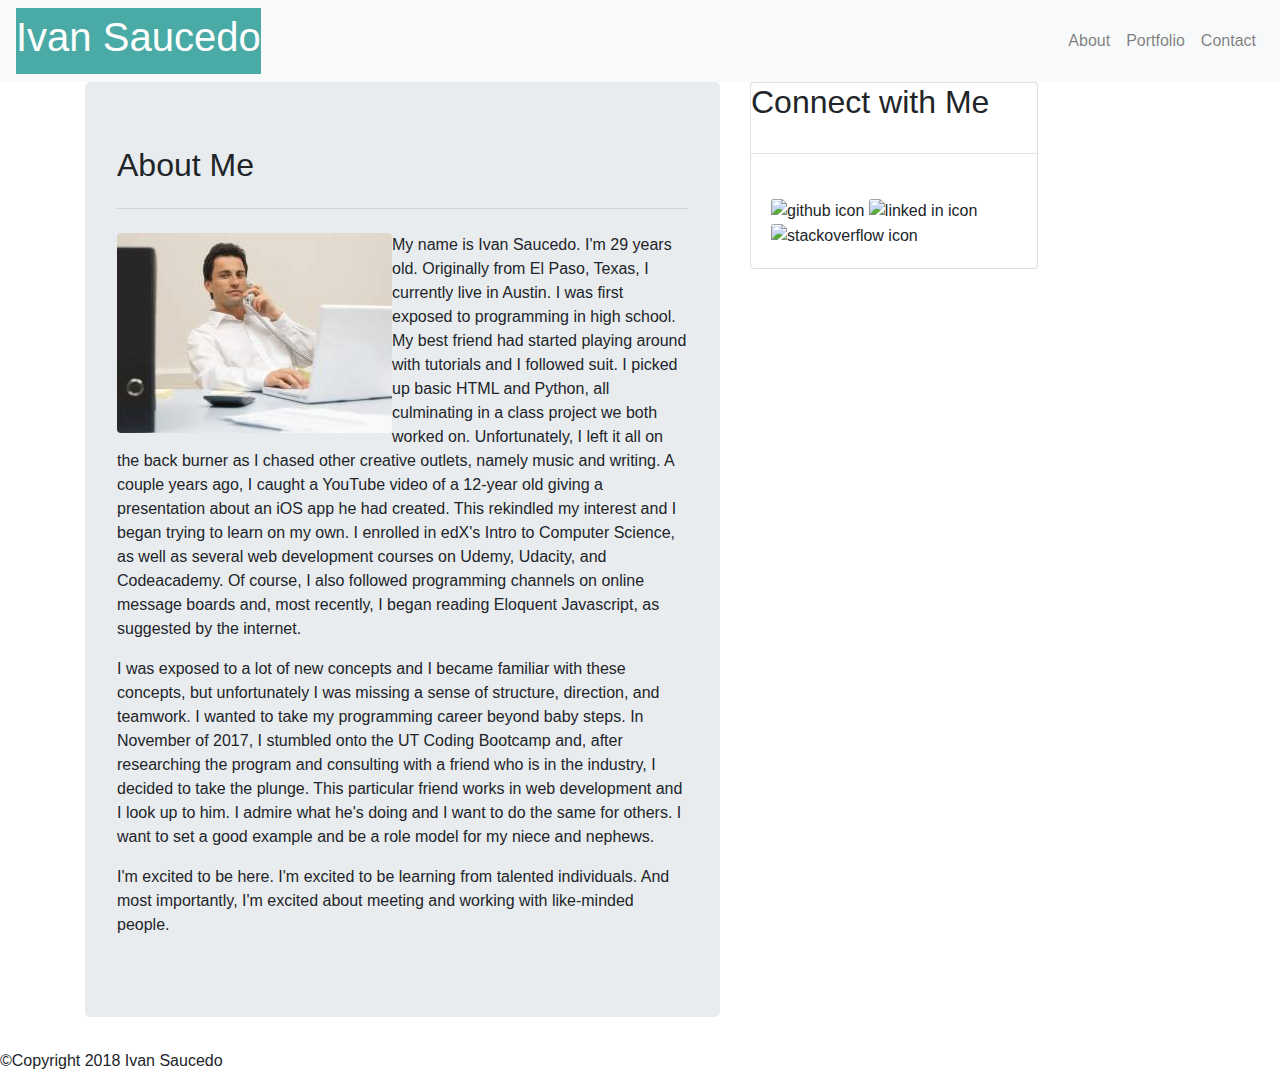
==== index.html @ 637b1f8b "mb m0205.16:19 completed index outline" ====
<!doctype html>
<html lang="en">
  <head>
    <!-- Required meta tags -->
    <meta charset="utf-8">
    <meta name="viewport" content="width=device-width, initial-scale=1, shrink-to-fit=no">

    <!-- Bootstrap CSS -->
    <link rel="stylesheet" href="https://maxcdn.bootstrapcdn.com/bootstrap/4.0.0/css/bootstrap.min.css" integrity="sha384-Gn5384xqQ1aoWXA+058RXPxPg6fy4IWvTNh0E263XmFcJlSAwiGgFAW/dAiS6JXm" crossorigin="anonymous">

    <title>Bootsrap - Portfolio</title>
    <style>
    nav {
        background-color: #fffff;
        
    }
    a.navbar-brand {
        background-color: #4aaaa5;
    }
    h1 {
        color: white;
    }

    </style>

  </head>
  <body>
        <nav class="navbar navbar-expand-lg navbar-light bg-light">
                <a class="navbar-brand" href="#"> <h1>Ivan Saucedo</h1></a>
              
                <div class="navbar-nav ml-auto">
                      <a class="nav-item nav-link" href="#">About <span class="sr-only">(current)</span></a>
                      <a class="nav-item nav-link" href="#">Portfolio</a>
                      <a class="nav-item nav-link" href="#">Contact</a>
                </div>
        </nav>
        
        <div class="container">
            <div class="row">
                <div class="col-7">
                    <div class="jumbotron bg-#ffffff">
                            <h2 class="display-5">About Me</h2>
                            <hr class="my-4">
                            <img src="images/business_dude.jpg" class="rounded float-left" alt="selfie">
                            <p class="aboutp allotherfont">My name is Ivan Saucedo. I'm 29 years old. Originally from El Paso, Texas, I currently live in Austin. I was first exposed to programming in high school. My best friend had started playing around with tutorials and I followed suit. I picked up basic HTML and Python, all culminating in a class project we both worked on. Unfortunately, I left it all on the back burner as I chased other creative outlets, namely music and writing. A couple years ago, I caught a YouTube video of a 12-year old giving a presentation about an iOS app he had created. This rekindled my interest and I began trying to learn on my own. I enrolled in edX's Intro to Computer Science, as well as several web development courses on Udemy, Udacity, and Codeacademy. Of course, I also followed programming channels on online message boards and, most recently, I began reading Eloquent Javascript, as suggested by the internet.
                            </p>
                            <p class="aboutp allotherfont">I was exposed to a lot of new concepts and I became familiar with these concepts, but unfortunately I was missing a sense of structure, direction, and teamwork. I wanted to take my programming career beyond baby steps. In November of 2017, I stumbled onto the UT Coding Bootcamp and, after researching the program and consulting with a friend who is in the industry, I decided to take the plunge. This particular friend works in web development and I look up to him. I admire what he's doing and I want to do the same for others. I want to set a good example and be a role model for my niece and nephews.
                            </p>
                            <p class="aboutp allotherfont">I'm excited to be here. I'm excited to be learning from talented individuals. And most importantly, I'm excited about meeting and working with like-minded people.
                            </p>
                    </div>
                </div>
                <div class="col-4">
                    <div class="card" style="width: 18rem;">
                        <h2 class="display-5">Connect with Me</h2>
                        <hr class="my-4">
                        <div class="card-body">
                            <img class="card-img-top" src="#" alt="github icon">
                            <img class="card-img-top" src="#" alt="linked in icon">
                            <img class="card-img-top" src="#" alt="stackoverflow icon">

                        </div>
                    </div>
                </div>
            </div>
        </div>

        <div class="footervalance"> 
            </div>
    
            <footer class="allotherfont">
                <p class="footer">&copy;Copyright 2018 Ivan Saucedo</p>
            </footer>
        


  </body>
</html>
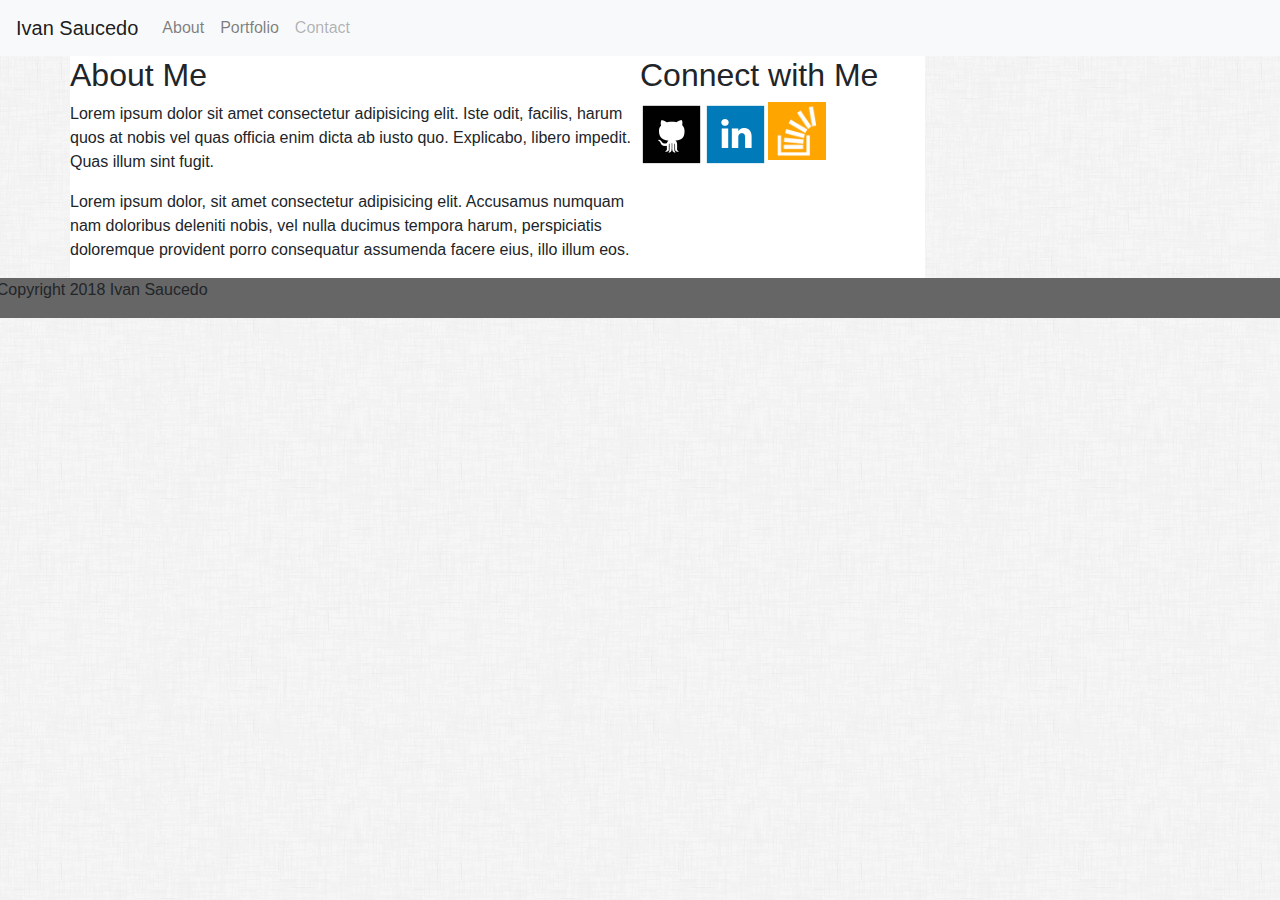
==== commit 19fd5eea: "pc tr208.2:28 1st draft" ====
--- a/index.html
+++ b/index.html
@@ -8,71 +8,98 @@
     <!-- Bootstrap CSS -->
     <link rel="stylesheet" href="https://maxcdn.bootstrapcdn.com/bootstrap/4.0.0/css/bootstrap.min.css" integrity="sha384-Gn5384xqQ1aoWXA+058RXPxPg6fy4IWvTNh0E263XmFcJlSAwiGgFAW/dAiS6JXm" crossorigin="anonymous">
 
-    <title>Bootsrap - Portfolio</title>
+    <title>Bootstrap - Portfolio</title>
     <style>
-    nav {
-        background-color: #fffff;
+        body {
+            background-image: url(images/dust_scratches.png);
+        }
+
+        header {
+            background-color: #ffffff;
+        }
         
-    }
-    a.navbar-brand {
-        background-color: #4aaaa5;
-    }
-    h1 {
-        color: white;
-    }
+        h1 {
+            background-color:#4aaaa5;
+            color: white;
+        }
 
+        footer {
+            background-color: #666666;
+        }
+
+        .main-content {
+            background-color: #ffffff;
+        }
+
+    
     </style>
 
   </head>
+
   <body>
-        <nav class="navbar navbar-expand-lg navbar-light bg-light">
-                <a class="navbar-brand" href="#"> <h1>Ivan Saucedo</h1></a>
-              
-                <div class="navbar-nav ml-auto">
-                      <a class="nav-item nav-link" href="#">About <span class="sr-only">(current)</span></a>
-                      <a class="nav-item nav-link" href="#">Portfolio</a>
-                      <a class="nav-item nav-link" href="#">Contact</a>
-                </div>
-        </nav>
+
+    <!-- header: nav bar -->
+    <nav class="navbar navbar-expand-lg navbar-light bg-light">
+            <a class="navbar-brand" href="#">Ivan Saucedo</a>
+            <div class="collapse navbar-collapse" id="navbarNav">
+              <ul class="navbar-nav">
+                <li class="nav-item">
+                  <a class="nav-link" href="#">About</a>
+                </li>
+                <li class="nav-item">
+                  <a class="nav-link" href="#">Portfolio</a>
+                </li>
+                <li class="nav-item">
+                  <a class="nav-link disabled" href="#">Contact</a>
+                </li>
+              </ul>
+            </div>
+          </nav>
+
+    <div class="container"  max-width="960px" >
+            <!-- style="background:transparent url('images/dust_scratches.png') no-repeat center center /cover" -->
+
         
-        <div class="container">
-            <div class="row">
-                <div class="col-7">
-                    <div class="jumbotron bg-#ffffff">
-                            <h2 class="display-5">About Me</h2>
-                            <hr class="my-4">
-                            <img src="images/business_dude.jpg" class="rounded float-left" alt="selfie">
-                            <p class="aboutp allotherfont">My name is Ivan Saucedo. I'm 29 years old. Originally from El Paso, Texas, I currently live in Austin. I was first exposed to programming in high school. My best friend had started playing around with tutorials and I followed suit. I picked up basic HTML and Python, all culminating in a class project we both worked on. Unfortunately, I left it all on the back burner as I chased other creative outlets, namely music and writing. A couple years ago, I caught a YouTube video of a 12-year old giving a presentation about an iOS app he had created. This rekindled my interest and I began trying to learn on my own. I enrolled in edX's Intro to Computer Science, as well as several web development courses on Udemy, Udacity, and Codeacademy. Of course, I also followed programming channels on online message boards and, most recently, I began reading Eloquent Javascript, as suggested by the internet.
-                            </p>
-                            <p class="aboutp allotherfont">I was exposed to a lot of new concepts and I became familiar with these concepts, but unfortunately I was missing a sense of structure, direction, and teamwork. I wanted to take my programming career beyond baby steps. In November of 2017, I stumbled onto the UT Coding Bootcamp and, after researching the program and consulting with a friend who is in the industry, I decided to take the plunge. This particular friend works in web development and I look up to him. I admire what he's doing and I want to do the same for others. I want to set a good example and be a role model for my niece and nephews.
-                            </p>
-                            <p class="aboutp allotherfont">I'm excited to be here. I'm excited to be learning from talented individuals. And most importantly, I'm excited about meeting and working with like-minded people.
-                            </p>
-                    </div>
-                </div>
-                <div class="col-4">
-                    <div class="card" style="width: 18rem;">
-                        <h2 class="display-5">Connect with Me</h2>
-                        <hr class="my-4">
-                        <div class="card-body">
-                            <img class="card-img-top" src="#" alt="github icon">
-                            <img class="card-img-top" src="#" alt="linked in icon">
-                            <img class="card-img-top" src="#" alt="stackoverflow icon">
+            <!-- main -->  
+            <main class="row">
+                <!-- section: about me, portfolio, contact -->
+                <section class="col-6 main-content">
+                    <!-- heading: about me etc -->
+                    <section class="row">
+                        <h2>About Me</h2>
+                        <hr>
+                    </section>
+                    <!-- content: about me etc -->
+                    <section class="row">
+                        <p>Lorem ipsum dolor sit amet consectetur adipisicing elit. Iste odit, facilis, harum quos at nobis vel quas officia enim dicta ab iusto quo. Explicabo, libero impedit. Quas illum sint fugit.
+                        </p>
+                        <p>Lorem ipsum dolor, sit amet consectetur adipisicing elit. Accusamus numquam nam doloribus deleniti nobis, vel nulla ducimus tempora harum, perspiciatis doloremque provident porro consequatur assumenda facere eius, illo illum eos.
+                        </p>
+                    </section>
+                </section>
+                <!-- connect with me -->
+                <aside class="col-3 main-content">
+                    <!-- title -->
+                    <section class="row">
+                        <h2>Connect with Me</h2>
+                        <hr>
+                    </section>
+                    <!-- social links -->
+                    <section class="row">
+                        <img src="images/github.png" height="64" width="64" alt="github icon" />
+                        <img src="images/linkedin.png" height="64" width="64" alt="linked in icon" />
+                        <img src="images/stackoverflow.png" height="58" width="58" alt="stackoverflow icon" />
+                    </section>
+                </aside>
 
-                        </div>
-                    </div>
-                </div>
-            </div>
-        </div>
+            </main>
 
-        <div class="footervalance"> 
-            </div>
-    
-            <footer class="allotherfont">
-                <p class="footer">&copy;Copyright 2018 Ivan Saucedo</p>
-            </footer>
-        
+    </div>
 
+        <!-- footer -->
+    <footer class="row">
+        <p>&copy;Copyright 2018 Ivan Saucedo</p>
 
+    </footer>
   </body>
 </html>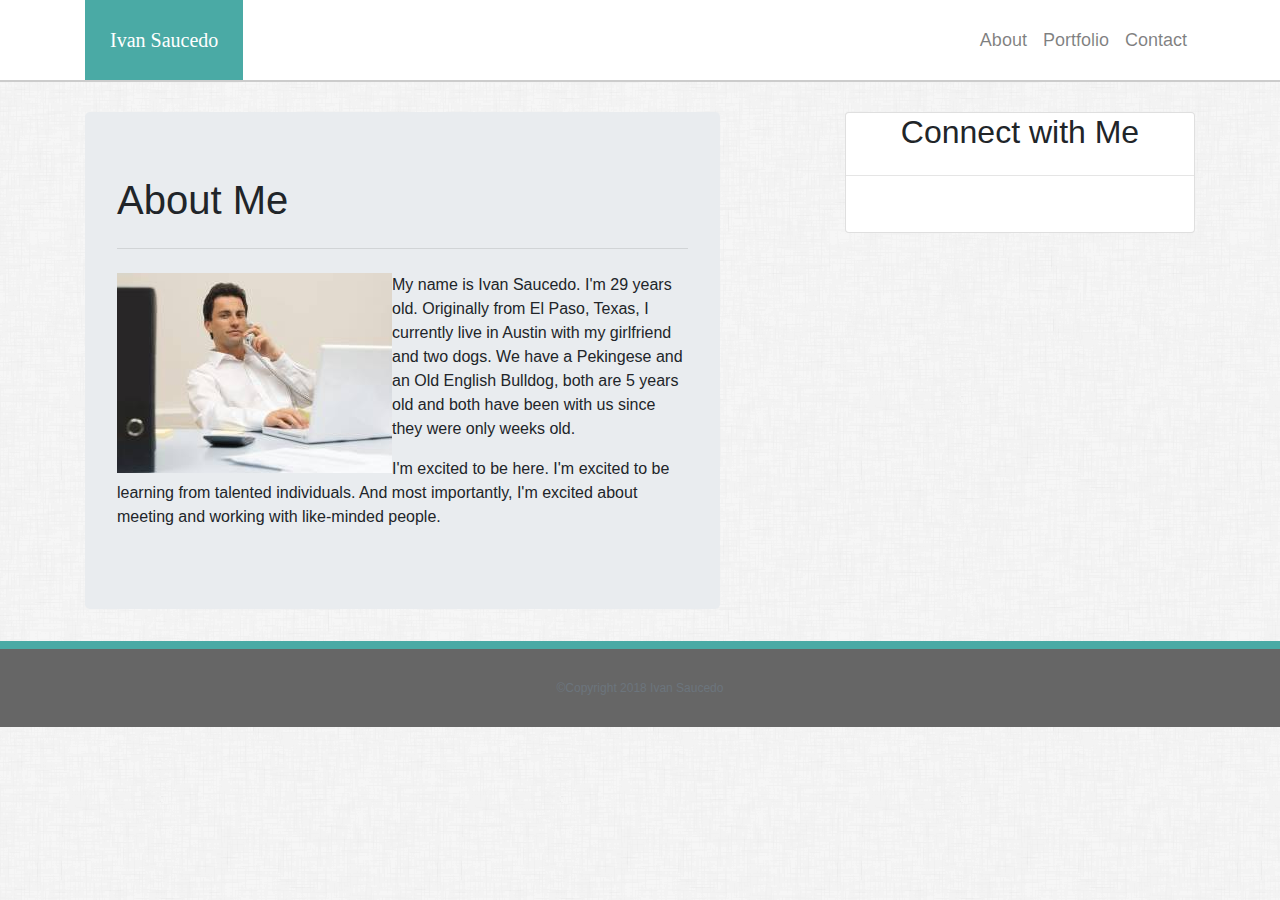
==== commit a618586b: "mb tr208.15:32" ====
--- a/index.html
+++ b/index.html
@@ -8,98 +8,152 @@
     <!-- Bootstrap CSS -->
     <link rel="stylesheet" href="https://maxcdn.bootstrapcdn.com/bootstrap/4.0.0/css/bootstrap.min.css" integrity="sha384-Gn5384xqQ1aoWXA+058RXPxPg6fy4IWvTNh0E263XmFcJlSAwiGgFAW/dAiS6JXm" crossorigin="anonymous">
 
-    <title>Bootstrap - Portfolio</title>
+    <title>About - Ivan Saucedo</title>
     <style>
         body {
             background-image: url(images/dust_scratches.png);
         }
 
-        header {
-            background-color: #ffffff;
-        }
-        
-        h1 {
-            background-color:#4aaaa5;
-            color: white;
+       nav.navbar {
+            /* margin-bottom: 30px; */
+            background: #ffffff !important;
+            border-bottom: 2px solid #cccccc;
         }
 
-        footer {
-            background-color: #666666;
+        /* .bg-light {
+            background-color: #ffffff !important;
+           
+        } */
+
+        .navbar-dark .navbar-toggler-icon {
+
         }
 
-        .main-content {
-            background-color: #ffffff;
+        .navbar-brand {
+            background-color: #4aaaa5;
+            color: #ffffff !important;
+            padding: 25px;
+            margin: -8px 0px -8px 0px;
+            font-family: 'Georgia', Times, Times New Roman, serif;
         }
 
+        /* .navbar-toggler {
+            border-color: #4aaaa5;
+            background: #666666;
+} */
+
+        .nav-link {
+            font-family: Arial, "Helvetica Neue", Helvetica, sans-serif;
+            font-size: 18px;
+            line-height: 34px;
+            color: #777777;
+        }
+
+        /* .navbar-toggler {
+            background-color: #4aaaa5;
+       
+        }
+
+        .navbar-toggler-icon {
+            background-color: #ffffff;
+        } */
+
+        footer {
+            padding: 30px;
+            font-size: 12px;
+            color: #ffffff;
+            color: #cccccc;
+            text-align: center;
+            background: #666666;
+            border-top: 8px solid #4aaaa5;
+        }
+
+        /* main.row {
+            padding: 119px 10px;
+        } */
+
+        body > .container {
+    padding: 30px 15px 0;
+}
+
+
+
+    </style>
+  </head>
+  <body>
+     <!-- navbar -->
+    <header>
+        <nav class="navbar navbar-expand-lg navbar-light bg-light"> 
+            <div class="container">
+                <a class="navbar-brand" href="#">Ivan Saucedo</a>
+                <button class="navbar-toggler collapsed" type="button" data-toggle="collapse" data-target="#navbarCollapse" aria-controls="navbarCollapse" aria-expanded="false" aria-label="Toggle navigation">
+                <span class="navbar-toggler-icon"></span>
+                </button>
+
+                <div class="navbar-collapse collapse" id="navbarCollapse" style="">
+                    <ul class="navbar-nav ml-auto">
+                        <li class="nav-item">
+                            <a class="nav-link" href="#">About <span class="sr-only">(current)</span></a>
+                        </li>
+                        <li class="nav-item">
+                            <a class="nav-link" href="#">Portfolio</a>
+                        </li>
+                        <li class="nav-item">
+                            <a class="nav-link" href="#">Contact</a>
+                        </li>
+                    </ul>
+                </div>
+            </div>
+        </nav>
+    </header>
     
-    </style>
+     <!--  page content -->
+    <main role="main" class="container">
+            <!-- about me, portfolio, contact -->
+        <div class="row">
+            <div class="col-7">
+                <div class="jumbotron">
+                    <h1 class="display-5">About Me</h1>
+                    <hr class="my-4" />
+                    <img src="images/business_dude.jpg" class="img-fluid float-left selfie" alt="selfie" />
+                    <p>My name is Ivan Saucedo. I'm 29 years old. Originally from El Paso, Texas, I currently live in Austin with my girlfriend and two dogs. We have a Pekingese and an Old English Bulldog, both are 5 years old and both have been with us since they were only weeks old.
+                    </p>
+                    <p>I'm excited to be here. I'm excited to be learning from talented individuals. And most importantly, I'm excited about meeting and working with like-minded people.
+                    </p>
+                </div>
+                
+            </div>
+            <!-- connect with me -->
+            <div class="col-4 offset-1">
+                    <div class="card" > <!--removed:style="width: 18rem;" -->
+                        <h2 class="display-5 text-center">Connect with Me</h2>
+                        <hr class="my-3" />
+                        <div class="card-body">
+                            <!-- <img src="images/github.png" alt="github icon" />
+                            <img src="images/linkedin.png" alt="linked in icon" />
+                            <img src="images/stackoverflow.png" alt="stackoverflow icon" /> -->
 
-  </head>
+                        </div>
+                    </div>
+                
+            </div>
+        </div>
+    </main>
+        
+    <!-- footer -->
+    <!-- <div class="row"> -->
+    <footer class="footer">
+        <div class="container">
+        <span class="text-muted">&copy;Copyright 2018 Ivan Saucedo</span>
+        </div>
+    </footer>
 
-  <body>
+ 
 
-    <!-- header: nav bar -->
-    <nav class="navbar navbar-expand-lg navbar-light bg-light">
-            <a class="navbar-brand" href="#">Ivan Saucedo</a>
-            <div class="collapse navbar-collapse" id="navbarNav">
-              <ul class="navbar-nav">
-                <li class="nav-item">
-                  <a class="nav-link" href="#">About</a>
-                </li>
-                <li class="nav-item">
-                  <a class="nav-link" href="#">Portfolio</a>
-                </li>
-                <li class="nav-item">
-                  <a class="nav-link disabled" href="#">Contact</a>
-                </li>
-              </ul>
-            </div>
-          </nav>
-
-    <div class="container"  max-width="960px" >
-            <!-- style="background:transparent url('images/dust_scratches.png') no-repeat center center /cover" -->
-
-        
-            <!-- main -->  
-            <main class="row">
-                <!-- section: about me, portfolio, contact -->
-                <section class="col-6 main-content">
-                    <!-- heading: about me etc -->
-                    <section class="row">
-                        <h2>About Me</h2>
-                        <hr>
-                    </section>
-                    <!-- content: about me etc -->
-                    <section class="row">
-                        <p>Lorem ipsum dolor sit amet consectetur adipisicing elit. Iste odit, facilis, harum quos at nobis vel quas officia enim dicta ab iusto quo. Explicabo, libero impedit. Quas illum sint fugit.
-                        </p>
-                        <p>Lorem ipsum dolor, sit amet consectetur adipisicing elit. Accusamus numquam nam doloribus deleniti nobis, vel nulla ducimus tempora harum, perspiciatis doloremque provident porro consequatur assumenda facere eius, illo illum eos.
-                        </p>
-                    </section>
-                </section>
-                <!-- connect with me -->
-                <aside class="col-3 main-content">
-                    <!-- title -->
-                    <section class="row">
-                        <h2>Connect with Me</h2>
-                        <hr>
-                    </section>
-                    <!-- social links -->
-                    <section class="row">
-                        <img src="images/github.png" height="64" width="64" alt="github icon" />
-                        <img src="images/linkedin.png" height="64" width="64" alt="linked in icon" />
-                        <img src="images/stackoverflow.png" height="58" width="58" alt="stackoverflow icon" />
-                    </section>
-                </aside>
-
-            </main>
-
-    </div>
-
-        <!-- footer -->
-    <footer class="row">
-        <p>&copy;Copyright 2018 Ivan Saucedo</p>
-
-    </footer>
+    <!-- Optional JavaScript -->
+    <!-- jQuery first, then Popper.js, then Bootstrap JS -->
+    <script src="https://code.jquery.com/jquery-3.2.1.slim.min.js" integrity="sha384-KJ3o2DKtIkvYIK3UENzmM7KCkRr/rE9/Qpg6aAZGJwFDMVNA/GpGFF93hXpG5KkN" crossorigin="anonymous"></script>
+    <script src="https://cdnjs.cloudflare.com/ajax/libs/popper.js/1.12.9/umd/popper.min.js" integrity="sha384-ApNbgh9B+Y1QKtv3Rn7W3mgPxhU9K/ScQsAP7hUibX39j7fakFPskvXusvfa0b4Q" crossorigin="anonymous"></script>
+    <script src="https://maxcdn.bootstrapcdn.com/bootstrap/4.0.0/js/bootstrap.min.js" integrity="sha384-JZR6Spejh4U02d8jOt6vLEHfe/JQGiRRSQQxSfFWpi1MquVdAyjUar5+76PVCmYl" crossorigin="anonymous"></script>
   </body>
 </html>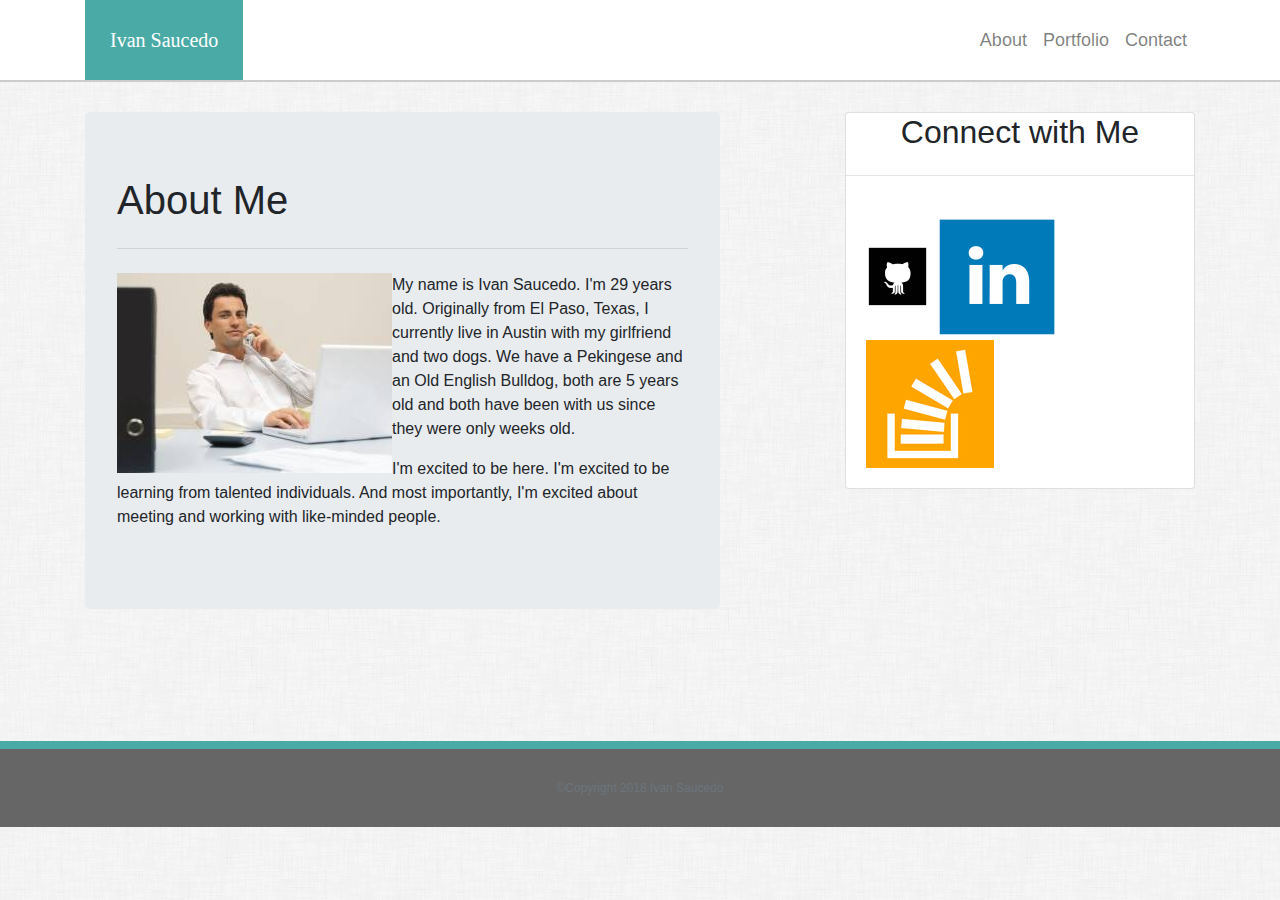
==== commit 4c660560: "mb tr208.23:08" ====
--- a/index.html
+++ b/index.html
@@ -72,10 +72,15 @@
             padding: 119px 10px;
         } */
 
-        body > .container {
+        /* body > .container {
     padding: 30px 15px 0;
+} */
+
+
+main.container {
+    padding: 30px 15px 50px;
+    margin-bottom: 50px;
 }
-
 
 
     </style>
@@ -111,7 +116,7 @@
     <main role="main" class="container">
             <!-- about me, portfolio, contact -->
         <div class="row">
-            <div class="col-7">
+            <div class="col-sm-7">
                 <div class="jumbotron">
                     <h1 class="display-5">About Me</h1>
                     <hr class="my-4" />
@@ -123,15 +128,16 @@
                 </div>
                 
             </div>
-            <!-- connect with me -->
-            <div class="col-4 offset-1">
-                    <div class="card" > <!--removed:style="width: 18rem;" -->
+            <!-- connect with me --><!--removed from div.class:style="width: 18rem;" -->
+            <div class="col-sm-4 offset-md-1">
+                    <div class="card" > 
+                        
                         <h2 class="display-5 text-center">Connect with Me</h2>
                         <hr class="my-3" />
                         <div class="card-body">
-                            <!-- <img src="images/github.png" alt="github icon" />
+                            <img src="images/github.png" alt="github icon" />
                             <img src="images/linkedin.png" alt="linked in icon" />
-                            <img src="images/stackoverflow.png" alt="stackoverflow icon" /> -->
+                            <img src="images/stackoverflow.png" alt="stackoverflow icon" />
 
                         </div>
                     </div>
@@ -142,7 +148,7 @@
         
     <!-- footer -->
     <!-- <div class="row"> -->
-    <footer class="footer">
+    <footer class="footer sticky-bottom">
         <div class="container">
         <span class="text-muted">&copy;Copyright 2018 Ivan Saucedo</span>
         </div>
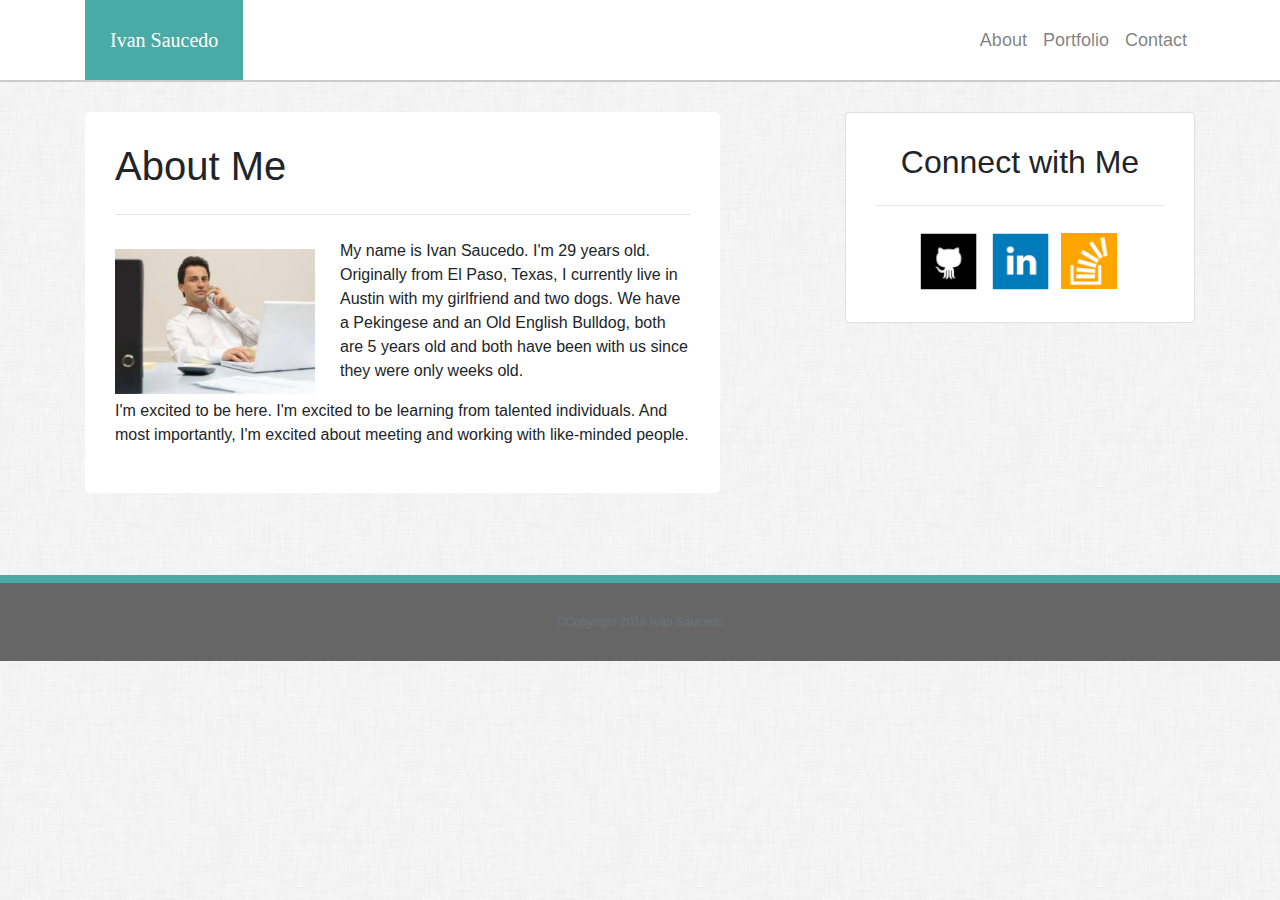
==== commit 2f4f47da: "mb f209.17:45" ====
--- a/index.html
+++ b/index.html
@@ -6,84 +6,12 @@
     <meta name="viewport" content="width=device-width, initial-scale=1, shrink-to-fit=no">
 
     <!-- Bootstrap CSS -->
-    <link rel="stylesheet" href="https://maxcdn.bootstrapcdn.com/bootstrap/4.0.0/css/bootstrap.min.css" integrity="sha384-Gn5384xqQ1aoWXA+058RXPxPg6fy4IWvTNh0E263XmFcJlSAwiGgFAW/dAiS6JXm" crossorigin="anonymous">
+    <link rel="stylesheet" href="https://maxcdn.bootstrapcdn.com/bootstrap/4.0.0/css/bootstrap.min.css" integrity="sha384-Gn5384xqQ1aoWXA+058RXPxPg6fy4IWvTNh0E263XmFcJlSAwiGgFAW/dAiS6JXm" crossorigin="anonymous" />
+
+    <link rel="stylesheet" type="text/css" href="assets/css/style.css" />
+   
 
     <title>About - Ivan Saucedo</title>
-    <style>
-        body {
-            background-image: url(images/dust_scratches.png);
-        }
-
-       nav.navbar {
-            /* margin-bottom: 30px; */
-            background: #ffffff !important;
-            border-bottom: 2px solid #cccccc;
-        }
-
-        /* .bg-light {
-            background-color: #ffffff !important;
-           
-        } */
-
-        .navbar-dark .navbar-toggler-icon {
-
-        }
-
-        .navbar-brand {
-            background-color: #4aaaa5;
-            color: #ffffff !important;
-            padding: 25px;
-            margin: -8px 0px -8px 0px;
-            font-family: 'Georgia', Times, Times New Roman, serif;
-        }
-
-        /* .navbar-toggler {
-            border-color: #4aaaa5;
-            background: #666666;
-} */
-
-        .nav-link {
-            font-family: Arial, "Helvetica Neue", Helvetica, sans-serif;
-            font-size: 18px;
-            line-height: 34px;
-            color: #777777;
-        }
-
-        /* .navbar-toggler {
-            background-color: #4aaaa5;
-       
-        }
-
-        .navbar-toggler-icon {
-            background-color: #ffffff;
-        } */
-
-        footer {
-            padding: 30px;
-            font-size: 12px;
-            color: #ffffff;
-            color: #cccccc;
-            text-align: center;
-            background: #666666;
-            border-top: 8px solid #4aaaa5;
-        }
-
-        /* main.row {
-            padding: 119px 10px;
-        } */
-
-        /* body > .container {
-    padding: 30px 15px 0;
-} */
-
-
-main.container {
-    padding: 30px 15px 50px;
-    margin-bottom: 50px;
-}
-
-
-    </style>
   </head>
   <body>
      <!-- navbar -->
@@ -120,7 +48,7 @@
                 <div class="jumbotron">
                     <h1 class="display-5">About Me</h1>
                     <hr class="my-4" />
-                    <img src="images/business_dude.jpg" class="img-fluid float-left selfie" alt="selfie" />
+                    <img src="assets/images/business_dude.jpg" class="img-fluid float-left selfie" alt="selfie" />
                     <p>My name is Ivan Saucedo. I'm 29 years old. Originally from El Paso, Texas, I currently live in Austin with my girlfriend and two dogs. We have a Pekingese and an Old English Bulldog, both are 5 years old and both have been with us since they were only weeks old.
                     </p>
                     <p>I'm excited to be here. I'm excited to be learning from talented individuals. And most importantly, I'm excited about meeting and working with like-minded people.
@@ -130,18 +58,20 @@
             </div>
             <!-- connect with me --><!--removed from div.class:style="width: 18rem;" -->
             <div class="col-sm-4 offset-md-1">
-                    <div class="card" > 
+                <div class="card" > 
+                    <div class="row justify-content-center">
+                        <h2 class="display-5">Connect with Me</h2>
                         
-                        <h2 class="display-5 text-center">Connect with Me</h2>
-                        <hr class="my-3" />
-                        <div class="card-body">
-                            <img src="images/github.png" alt="github icon" />
-                            <img src="images/linkedin.png" alt="linked in icon" />
-                            <img src="images/stackoverflow.png" alt="stackoverflow icon" />
-
+                    </div>
+                    <hr class="my-3" />
+                    <div class="row justify-content-center">
+                        <div class="">
+                            <img class="social img-fluid" src="assets/images/github.png" alt="github icon" />
+                            <img class="social img-fluid" src="assets/images/linkedin.png" alt="linked in icon" />
+                            <img class="social stack img-fluid" src="assets/images/stackoverflow.png" alt="stackoverflow icon" />
                         </div>
                     </div>
-                
+                </div>
             </div>
         </div>
     </main>
--- a/assets/css/style.css
+++ b/assets/css/style.css
@@ -0,0 +1,102 @@
+body {
+    background-image: url("../images/dust_scratches.png");
+}
+
+.navbar-light .navbar-toggler {
+    border: 2px solid #cccccc;
+}
+
+nav.navbar {
+    /* margin-bottom: 30px; */
+    background-color: #ffffff !important;
+    border-bottom: 2px solid #cccccc;
+}
+
+/* .bg-light {
+    background-color: #ffffff !important;
+    
+} */
+
+/* .navbar-dark .navbar-toggler-icon {
+
+} */
+
+.navbar-brand {
+    background-color: #4aaaa5;
+    color: #ffffff !important;
+    padding: 25px;
+    margin: -8px 0px -8px 0px;
+    font-family: 'Georgia', Times, Times New Roman, serif;
+}
+
+/* .navbar-toggler {
+    border-color: #4aaaa5;
+    background: #666666;
+} */
+
+.nav-link {
+    font-family: Arial, "Helvetica Neue", Helvetica, sans-serif;
+    font-size: 18px;
+    line-height: 34px;
+    color: #777777;
+}
+
+/* .navbar-toggler {
+    background-color: #4aaaa5;
+
+}
+
+.navbar-toggler-icon {
+    background-color: #ffffff;
+} */
+
+footer {
+    padding: 30px;
+    font-size: 12px;
+    color: #ffffff;
+    color: #cccccc;
+    text-align: center;
+    background: #666666;
+    border-top: 8px solid #4aaaa5;
+}
+
+/* main.row {
+    padding: 119px 10px;
+} */
+
+/* body > .container {
+padding: 30px 15px 0;
+} */
+
+
+main.container {
+    padding: 30px 15px 50px;
+    /* margin-bottom: 50px; */
+}
+
+.jumbotron,
+.card {
+    padding: 30px;
+    background-color: #ffffff;
+}
+
+.social {
+    width: 62px;
+    height: auto;
+    margin-top: 8px;
+    margin-right: 5px;
+  }
+
+.stack {
+    width: 56px;
+    height: auto;
+    margin-top: 8px;
+    margin-right: 5px;
+}
+
+.selfie {
+    width: 200px;
+    height: auto;
+    margin-top: 10px;
+    margin-right: 25px;
+}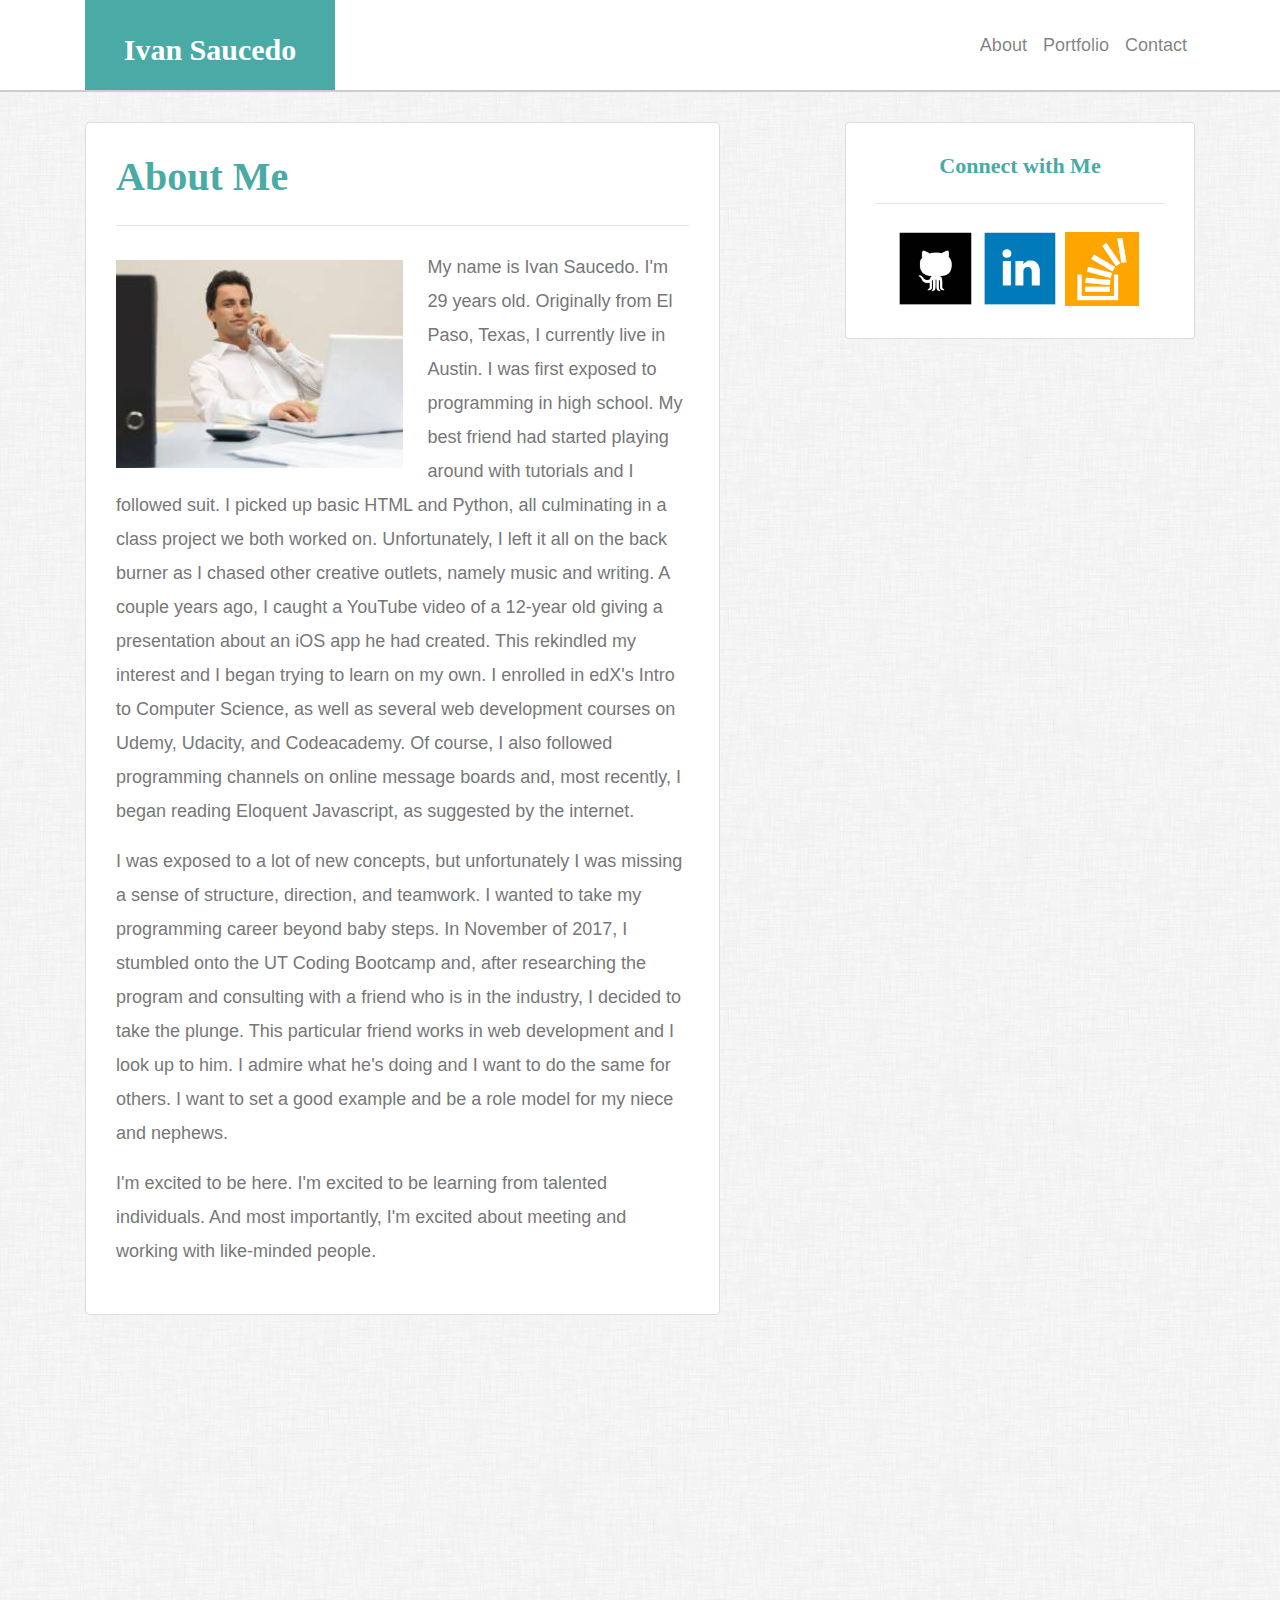
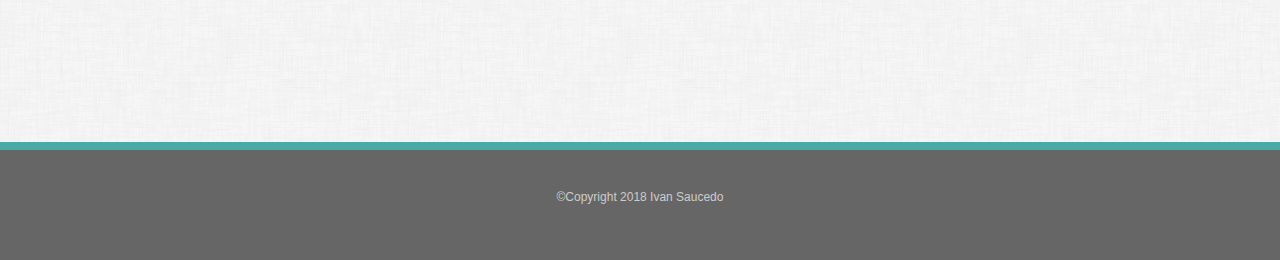
==== commit bbe29499: "pc f209.23:26 complete" ====
--- a/index.html
+++ b/index.html
@@ -14,25 +14,25 @@
     <title>About - Ivan Saucedo</title>
   </head>
   <body>
-     <!-- navbar -->
+     <!-- header/navbar -->
     <header>
         <nav class="navbar navbar-expand-lg navbar-light bg-light"> 
             <div class="container">
-                <a class="navbar-brand" href="#">Ivan Saucedo</a>
+                <a class="navbar-brand" href="index.html">Ivan Saucedo</a>
                 <button class="navbar-toggler collapsed" type="button" data-toggle="collapse" data-target="#navbarCollapse" aria-controls="navbarCollapse" aria-expanded="false" aria-label="Toggle navigation">
                 <span class="navbar-toggler-icon"></span>
                 </button>
 
-                <div class="navbar-collapse collapse" id="navbarCollapse" style="">
+                <div class="navbar-collapse collapse" id="navbarCollapse">
                     <ul class="navbar-nav ml-auto">
                         <li class="nav-item">
-                            <a class="nav-link" href="#">About <span class="sr-only">(current)</span></a>
+                            <a class="nav-link" href="index.html">About <span class="sr-only">(current)</span></a>
                         </li>
                         <li class="nav-item">
-                            <a class="nav-link" href="#">Portfolio</a>
+                            <a class="nav-link" href="portfolio.html">Portfolio</a>
                         </li>
                         <li class="nav-item">
-                            <a class="nav-link" href="#">Contact</a>
+                            <a class="nav-link" href="contact.html">Contact</a>
                         </li>
                     </ul>
                 </div>
@@ -49,14 +49,16 @@
                     <h1 class="display-5">About Me</h1>
                     <hr class="my-4" />
                     <img src="assets/images/business_dude.jpg" class="img-fluid float-left selfie" alt="selfie" />
-                    <p>My name is Ivan Saucedo. I'm 29 years old. Originally from El Paso, Texas, I currently live in Austin with my girlfriend and two dogs. We have a Pekingese and an Old English Bulldog, both are 5 years old and both have been with us since they were only weeks old.
+                    <p class="aboutp allotherfont">My name is Ivan Saucedo. I'm 29 years old. Originally from El Paso, Texas, I currently live in Austin. I was first exposed to programming in high school. My best friend had started playing around with tutorials and I followed suit. I picked up basic HTML and Python, all culminating in a class project we both worked on. Unfortunately, I left it all on the back burner as I chased other creative outlets, namely music and writing. A couple years ago, I caught a YouTube video of a 12-year old giving a presentation about an iOS app he had created. This rekindled my interest and I began trying to learn on my own. I enrolled in edX's Intro to Computer Science, as well as several web development courses on Udemy, Udacity, and Codeacademy. Of course, I also followed programming channels on online message boards and, most recently, I began reading Eloquent Javascript, as suggested by the internet.
                     </p>
-                    <p>I'm excited to be here. I'm excited to be learning from talented individuals. And most importantly, I'm excited about meeting and working with like-minded people.
+                    <p class="aboutp allotherfont">I was exposed to a lot of new concepts, but unfortunately I was missing a sense of structure, direction, and teamwork. I wanted to take my programming career beyond baby steps. In November of 2017, I stumbled onto the UT Coding Bootcamp and, after researching the program and consulting with a friend who is in the industry, I decided to take the plunge. This particular friend works in web development and I look up to him. I admire what he's doing and I want to do the same for others. I want to set a good example and be a role model for my niece and nephews.
+                    </p>
+                    <p class="aboutp allotherfont">I'm excited to be here. I'm excited to be learning from talented individuals. And most importantly, I'm excited about meeting and working with like-minded people.
                     </p>
                 </div>
                 
             </div>
-            <!-- connect with me --><!--removed from div.class:style="width: 18rem;" -->
+            <!-- connect with me --><!--removed:style="width: 18rem;" -->
             <div class="col-sm-4 offset-md-1">
                 <div class="card" > 
                     <div class="row justify-content-center">
@@ -64,11 +66,15 @@
                         
                     </div>
                     <hr class="my-3" />
-                    <div class="row justify-content-center">
-                        <div class="">
-                            <img class="social img-fluid" src="assets/images/github.png" alt="github icon" />
-                            <img class="social img-fluid" src="assets/images/linkedin.png" alt="linked in icon" />
-                            <img class="social stack img-fluid" src="assets/images/stackoverflow.png" alt="stackoverflow icon" />
+                    <div class="row justify-content-center vertical-align">
+                        <div class="col-xs-4">
+                            <a href="https://github.com/ivanscdo" target="_blank"><img class="img-fluid" src="assets/images/github.png" alt="github icon" /></a>
+                        </div>
+                        <div class="col-xs-4">
+                            <a href="https://www.linkedin.com/in/ivan-saucedo-94272174/" target="_blank"><img class="img-fluid" src="assets/images/linkedin.png" alt="linked in icon" /></a>
+                        </div>
+                        <div class="col-xs-4 stack">
+                            <a href="https://stackexchange.com/users/12789137/ivanscdo" target="_blank"><img class="img-fluid" src="assets/images/stackoverflow.png" alt="stackoverflow icon" /></a>
                         </div>
                     </div>
                 </div>
@@ -77,10 +83,9 @@
     </main>
         
     <!-- footer -->
-    <!-- <div class="row"> -->
     <footer class="footer sticky-bottom">
         <div class="container">
-        <span class="text-muted">&copy;Copyright 2018 Ivan Saucedo</span>
+            <p>&copy;Copyright 2018 Ivan Saucedo</p>
         </div>
     </footer>
 
--- a/assets/css/style.css
+++ b/assets/css/style.css
@@ -1,38 +1,55 @@
+/* general */
 body {
+    font-family: Arial, "Helvetica Neue", Helvetica, sans-serif;
+    font-size: 18px;
+    line-height: 34px;
+    color: #777;
     background-image: url("../images/dust_scratches.png");
 }
 
+h1, 
+h2 {
+    color: #4aaaa5;
+}
+
+h1,
+h2,
+h3 {
+  font-family: Georgia, Times, "Times New Roman", serif;
+  font-weight: 700;
+  color: #4aaaa5;
+}
+
+h2,
+h3 {
+  font-size: 22px;
+}
+
+
+/* header */
 .navbar-light .navbar-toggler {
     border: 2px solid #cccccc;
 }
 
 nav.navbar {
-    /* margin-bottom: 30px; */
+
     background-color: #ffffff !important;
     border-bottom: 2px solid #cccccc;
 }
 
-/* .bg-light {
-    background-color: #ffffff !important;
-    
-} */
+.navbar-brand {
+    width: 250px;
+    height: 90px;
+    font-family: Georgia, Times, "Times New Roman", serif;
+    font-size: 30px;
+    font-weight: 700;
+    line-height: 90px;
+    color: #fff !important;
+    text-align: center;
+    background-color: #4aaaa5;
+    margin: -8px 0px -8px 0px;
 
-/* .navbar-dark .navbar-toggler-icon {
-
-} */
-
-.navbar-brand {
-    background-color: #4aaaa5;
-    color: #ffffff !important;
-    padding: 25px;
-    margin: -8px 0px -8px 0px;
-    font-family: 'Georgia', Times, Times New Roman, serif;
 }
-
-/* .navbar-toggler {
-    border-color: #4aaaa5;
-    background: #666666;
-} */
 
 .nav-link {
     font-family: Arial, "Helvetica Neue", Helvetica, sans-serif;
@@ -41,15 +58,11 @@
     color: #777777;
 }
 
-/* .navbar-toggler {
-    background-color: #4aaaa5;
-
+.navbar-toggler-icon {
+    background-color: #ffffff;
 }
 
-.navbar-toggler-icon {
-    background-color: #ffffff;
-} */
-
+/* footer */
 footer {
     padding: 30px;
     font-size: 12px;
@@ -60,43 +73,88 @@
     border-top: 8px solid #4aaaa5;
 }
 
-/* main.row {
-    padding: 119px 10px;
-} */
 
-/* body > .container {
+/* body */
+
+/* padding-bottom fix for ipad/ipad pro, push footer down */
+main.container {
+    padding: 30px 15px 395px;
+}
+
+/*
+TA's, hi! what is this??
+"body > .container {
 padding: 30px 15px 0;
-} */
-
-
-main.container {
-    padding: 30px 15px 50px;
-    /* margin-bottom: 50px; */
-}
+}" 
+*/
 
 .jumbotron,
 .card {
     padding: 30px;
     background-color: #ffffff;
+    border: 1px solid #dddddd;
 }
 
-.social {
-    width: 62px;
+.selfie {
+    width: 50%;
+    height: auto;
+    margin-top: 10px;
+    margin-right: 25px;
+}
+
+/* img link fix */
+.vertical-align {
+    letter-spacing: -4px;
+    font-size: 0;
+  }
+
+  .vertical-align .col-xs-4 {
+    vertical-align: middle;
+    display: inline-block;
+    letter-spacing: 0;
+    font-size: 14px;
+    float: none;
+  }
+
+/* img size fix: github, stack, linkedin */
+  .col-xs-4 {
+    width: 25%;
     height: auto;
     margin-top: 8px;
     margin-right: 5px;
   }
 
-.stack {
-    width: 56px;
+  /* stackoverflow size fix */
+  .stack {
+    width: 23%;
     height: auto;
-    margin-top: 8px;
+    margin-top: 12px;
     margin-right: 5px;
 }
 
-.selfie {
-    width: 200px;
+/* portfolio */
+
+/* bottom padding for rows 1 & 2 */
+.bottom-gutter {
+    padding-bottom: 30px;
+}
+
+/* image captions hack, favor portrait-mobile (iphone x)*/
+.thumbnail {
+    position: relative;
+}
+
+.caption {
+    position: absolute;
+    top: 59%;
+    width: 82%;
     height: auto;
-    margin-top: 10px;
-    margin-right: 25px;
+    left: 9%;
+    background-color: #4aaaa5;
+    color: #ffffff;
+}
+
+/* RPS & RIW hack */
+.small-caption {
+    font-size: 70%;
 }